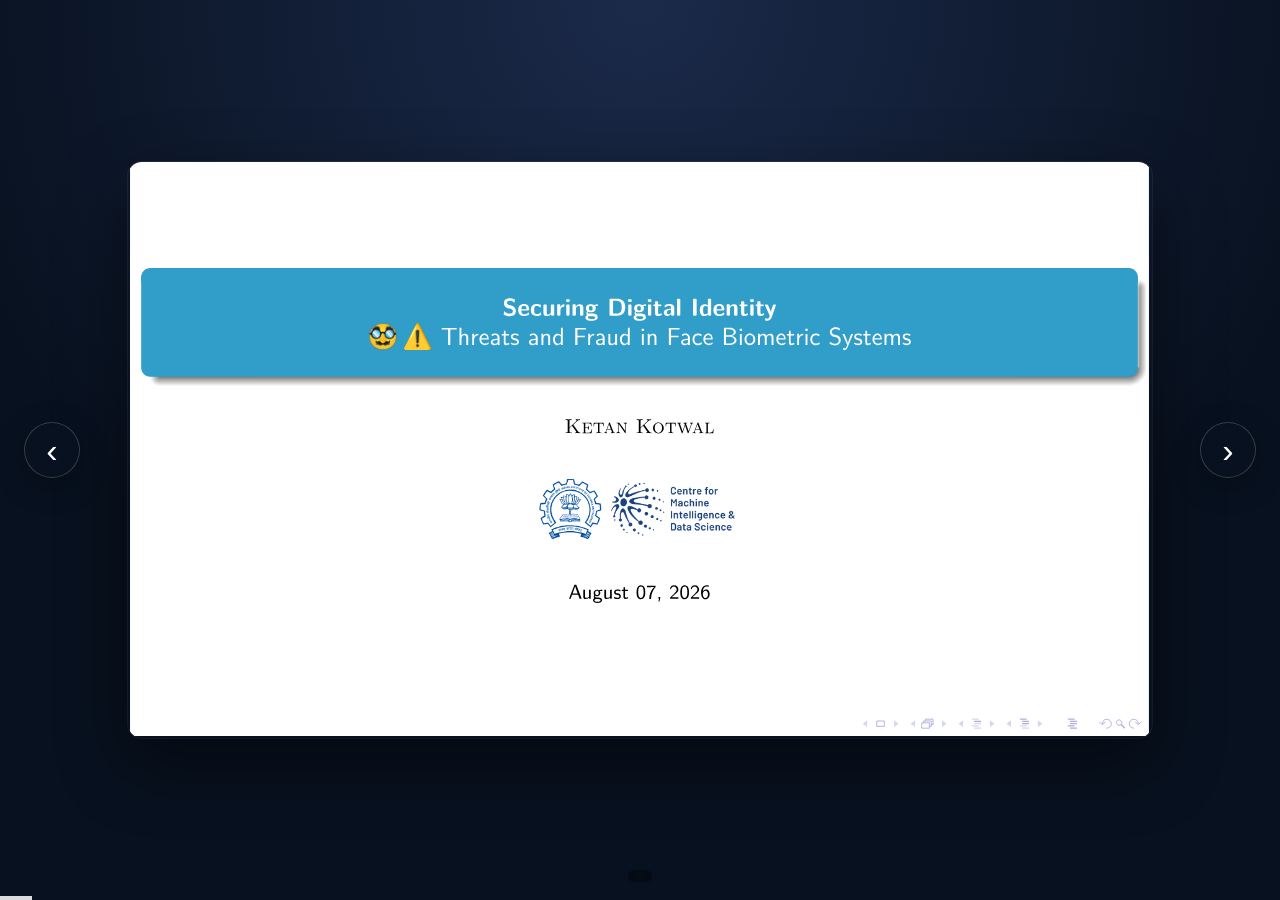
==== cminds_talk/index.html @ 81509f79 "index rename" ====
<!doctype html>
<html>
  <head>
    <meta charset="utf-8" />
    <title>Talk @ CMInDS, IIT Bombay</title>

    <style>
      html,
      body {
        margin: 0;
        width: 100%;
        height: 100%;
        background: radial-gradient(circle at top, #1b2a4a, #08111f 65%);
        overflow: hidden;
      }

      .deck {
        width: 100%;
        height: 100%;
        display: flex;
        align-items: center;
        justify-content: center;
        position: relative;
      }

      .progress {
        position: fixed;
        left: 0;
        bottom: 0;

        height: 4px;
        width: 0%;

        background: rgba(255, 255, 255, 0.85);

        transition: width 0.2s ease;
      }

      .slide {
        width: 80vw;
        max-height: 90vh;
        object-fit: contain;

        border-radius: 14px;
        box-shadow:
          0 25px 70px rgba(0, 0, 0, 0.45),
          0 0 0 1px rgba(255, 255, 255, 0.08);

        transition:
          opacity 0.25s ease,
          transform 0.25s ease;
      }

      .slide.fade {
        opacity: 0;
        transform: scale(0.985);
      }

      .arrow {
        position: fixed;
        top: 50%;
        transform: translateY(-50%);

        width: 56px;
        height: 56px;

        border: 1px solid rgba(255, 255, 255, 0.18);
        border-radius: 999px;

        background: rgba(10, 20, 35, 0.45);
        color: white;

        font-size: 34px;
        cursor: pointer;

        display: grid;
        place-items: center;

        backdrop-filter: blur(12px);
        -webkit-backdrop-filter: blur(12px);

        box-shadow: 0 8px 30px rgba(0, 0, 0, 0.25);

        transition:
          transform 0.2s ease,
          background 0.2s ease,
          border-color 0.2s ease;
      }

      .arrow:hover {
        transform: translateY(-50%) scale(1.08);
        background: rgba(255, 255, 255, 0.14);
        border-color: rgba(255, 255, 255, 0.4);
      }

      .arrow:active {
        transform: translateY(-50%) scale(0.93);
      }

      .prev {
        left: 24px;
      }

      .next {
        right: 24px;
      }

      .counter {
        position: fixed;
        bottom: 18px;
        left: 50%;
        transform: translateX(-50%);

        padding: 6px 12px;
        border-radius: 999px;

        background: rgba(0, 0, 0, 0.28);
        color: rgba(255, 255, 255, 0.75);

        font:
          13px system-ui,
          sans-serif;

        backdrop-filter: blur(10px);
      }

      @media (orientation: portrait) {
        .slide {
          width: 80vh;
          max-height: none;
          transform: rotate(90deg);
        }
      }
    </style>
  </head>

  <body>
    <div class="deck">
      <img id="slide" class="slide" alt="Presentation slide" />

      <button class="arrow prev" id="prev" aria-label="Previous slide">‹</button>

      <button class="arrow next" id="next" aria-label="Next slide">›</button>
    </div>

    <div id="counter" class="counter"></div>

    <div class="progress-track">
      <div id="progress" class="progress"></div>
    </div>

    <script>
      const slides = [
        1, 2, 3, 4, 5, 6, 7, 8, 9, 10, 
        11, 12, 13, 14, 15, 16, 17, 18, 19, 20, 
        21, 22, 23, 24, 27, 28, 29, 30, 
        31, 32, 33, 34, 35, 36, 37, 38, 39, 40, 
        41, 42,
      ];

      const slide = document.getElementById("slide");
      const counter = document.getElementById("counter");
      const progress = document.getElementById("progress");

      const prevButton = document.getElementById("prev");
      const nextButton = document.getElementById("next");

      let index = 0;

      function showSlide() {
        const slideNumber = slides[index];

        const filename = String(slideNumber).padStart(2, "0");

        slide.src = `slides/slide-${filename}.svg`;

        progress.style.width = `${((index + 1) / slides.length) * 100}%`;

        history.replaceState(null, "", `#${slideNumber}`);
      }

      function move(direction) {
        index = (index + direction + slides.length) % slides.length;

        showSlide();
      }

      async function toggleFullscreen() {
        try {
          if (!document.fullscreenElement) {
            await document.documentElement.requestFullscreen();
          } else {
            await document.exitFullscreen();
          }
        } catch (error) {
          console.error("Fullscreen failed:", error);
        }
      }

      /*
      Arrow buttons
    */

      prevButton.addEventListener("click", () => {
        move(-1);
      });

      nextButton.addEventListener("click", () => {
        move(1);
      });

      /*
      Keyboard controls

      Right arrow / Page Down / Space = next
      Left arrow / Page Up = previous
      F = fullscreen
    */

      document.addEventListener("keydown", (event) => {
        if (event.key === "ArrowRight" || event.key === "PageDown" || event.key === " ") {
          event.preventDefault();
          move(1);
        } else if (event.key === "ArrowLeft" || event.key === "PageUp") {
          event.preventDefault();
          move(-1);
        } else if (event.key.toLowerCase() === "f") {
          toggleFullscreen();
        }
      });

      /*
      Read URL hash.

      Example:
      index.html#27

      opens slide 27.
    */

      const requestedSlide = Number(location.hash.substring(1));

      const requestedIndex = slides.indexOf(requestedSlide);

      if (requestedIndex !== -1) {
        index = requestedIndex;
      }

      showSlide();
    </script>
  </body>
</html>
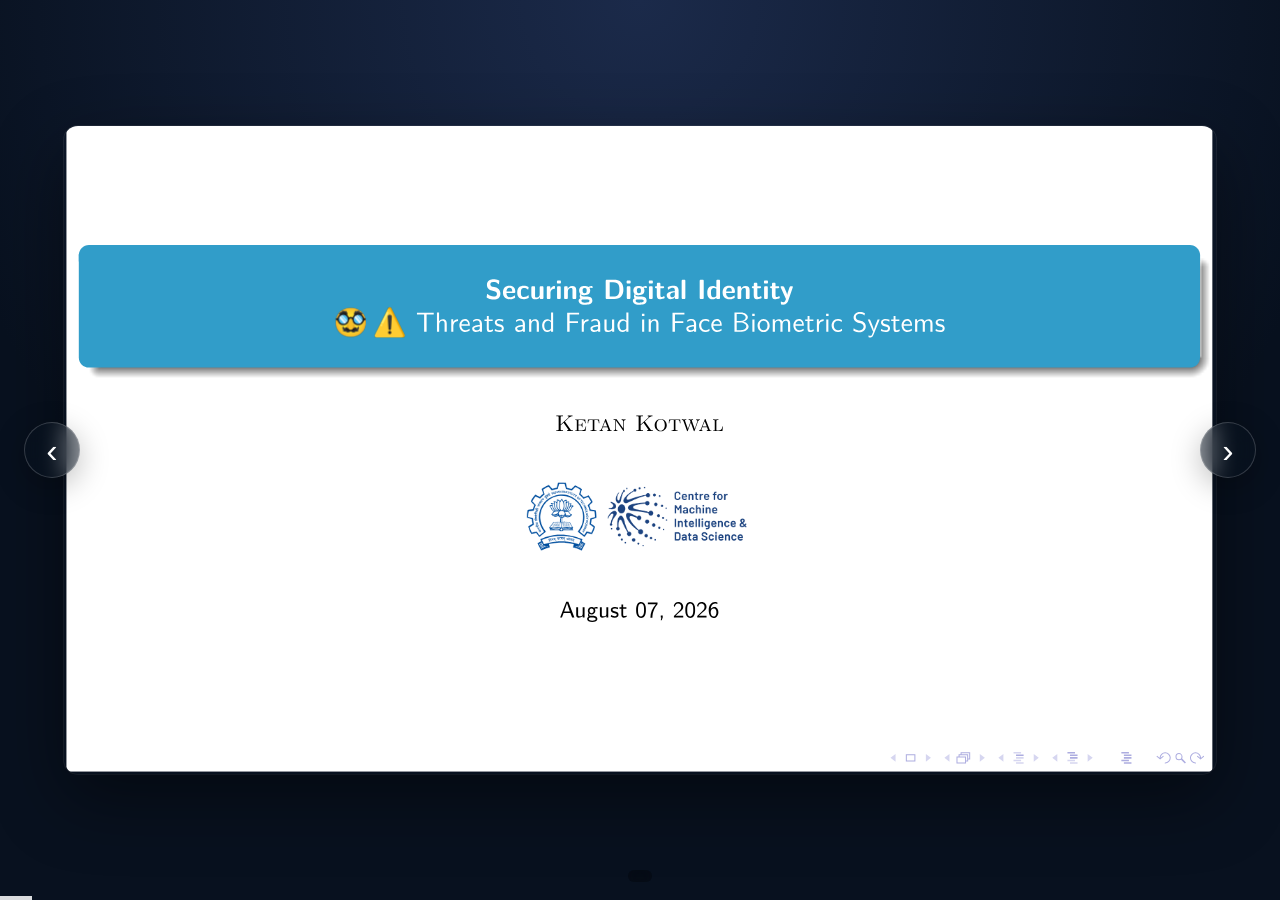
==== commit 8a7bed7e: "dim adjust for mobile" ====
--- a/cminds_talk/index.html
+++ b/cminds_talk/index.html
@@ -37,7 +37,7 @@
       }
 
       .slide {
-        width: 80vw;
+        width: 90vw;
         max-height: 90vh;
         object-fit: contain;
 
@@ -126,7 +126,7 @@
 
       @media (orientation: portrait) {
         .slide {
-          width: 80vh;
+          width: 96vh;
           max-height: none;
           transform: rotate(90deg);
         }
